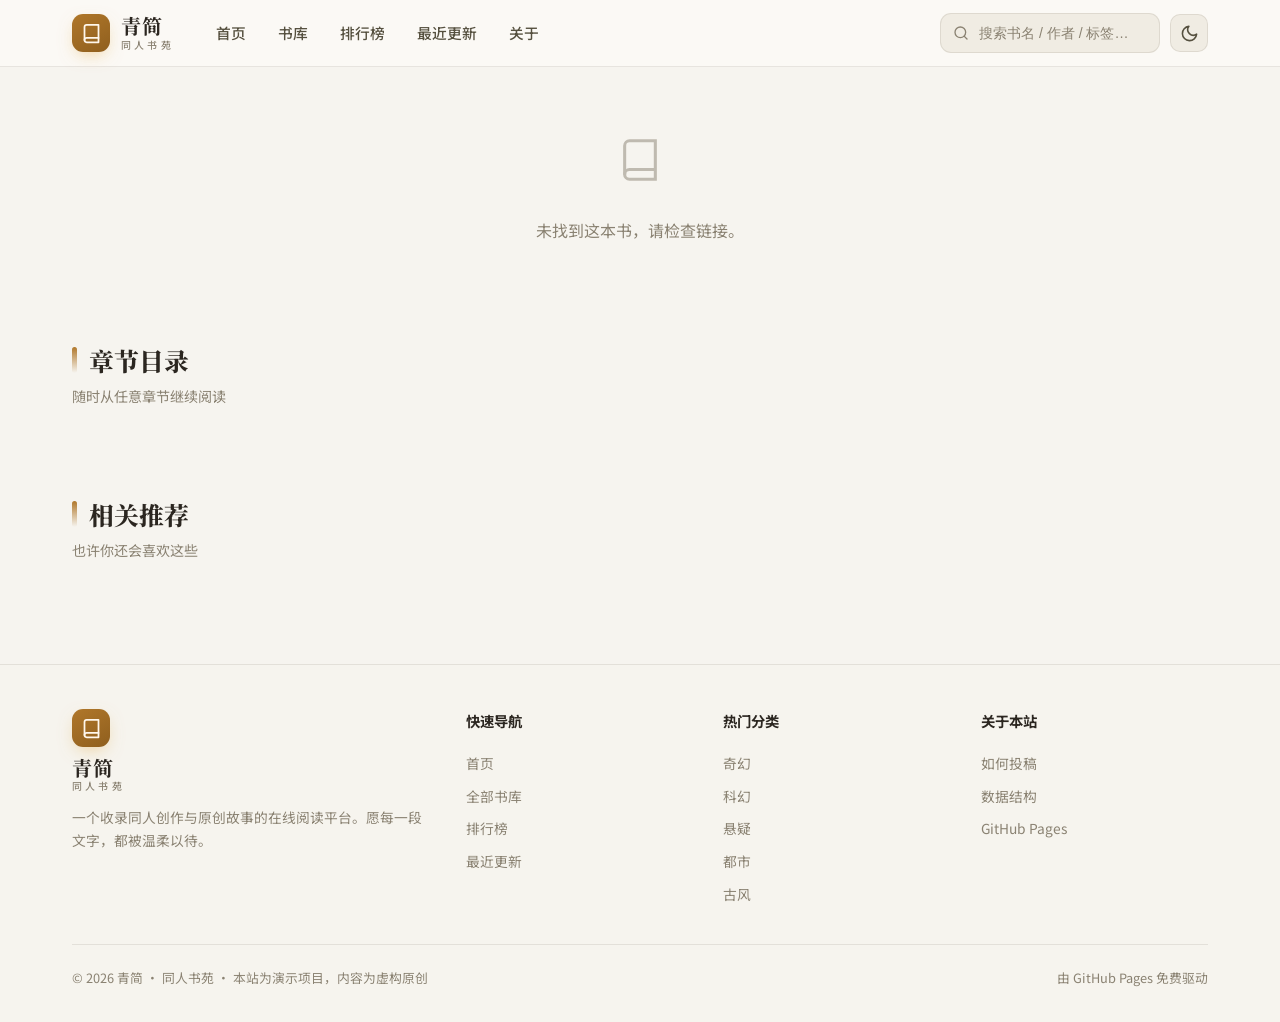
==== book.html @ d0a4579d "Initial commit: 青简·同人书苑 static site" ====
<!DOCTYPE html>
<html lang="zh-CN" data-theme="dark">
<head>
  <meta charset="UTF-8">
  <meta name="viewport" content="width=device-width, initial-scale=1.0">
  <title>书籍详情 · 青简</title>
  <meta name="description" content="青简书籍详情页。">
  <link rel="icon" href="data:image/svg+xml,<svg xmlns='http://www.w3.org/2000/svg' viewBox='0 0 24 24'><rect width='24' height='24' rx='6' fill='%23e6b45c'/><path d='M6 6v12h4l2-2 2 2h4V6H14l-2 2-2-2z' fill='%236b4a13'/></svg>">
  <link rel="preconnect" href="https://fonts.googleapis.com">
  <link rel="preconnect" href="https://fonts.gstatic.com" crossorigin>
  <link href="https://fonts.googleapis.com/css2?family=Noto+Sans+SC:wght@400;500;700&family=Noto+Serif+SC:wght@400;600;700;800&display=swap" rel="stylesheet">
  <link rel="stylesheet" href="assets/css/style.css">
</head>
<body>
  <div data-layout-topbar></div>

  <main class="container">
    <div data-book></div>

    <section class="book-sections">
      <div class="section-head">
        <div><h2>章节目录</h2><p>随时从任意章节继续阅读</p></div>
      </div>
      <div data-chapters></div>
    </section>

    <section class="section" style="padding-top:0">
      <div class="section-head">
        <div><h2>相关推荐</h2><p>也许你还会喜欢这些</p></div>
      </div>
      <div class="related-grid" data-related></div>
    </section>
  </main>

  <div data-layout-footer></div>

  <script src="assets/js/layout.js"></script>
  <script src="assets/js/common.js"></script>
  <script src="assets/js/data.js"></script>
  <script src="assets/js/book.js"></script>
</body>
</html>
---- assets/css/style.css ----
:root {
  --font-serif: 'Noto Serif SC', 'Songti SC', 'STSong', 'SimSun', serif;
  --font-sans: 'Noto Sans SC', 'PingFang SC', 'Microsoft YaHei', -apple-system, sans-serif;
  --bg: #0d1016;
  --bg-2: #141925;
  --bg-3: #1b2231;
  --bg-glass: rgba(20, 25, 37, 0.82);
  --border: rgba(255, 255, 255, 0.08);
  --border-strong: rgba(255, 255, 255, 0.16);
  --text: #e9e7e1;
  --text-soft: #b9bec8;
  --text-muted: #8a919d;
  --accent: #e6b45c;
  --accent-strong: #f0c473;
  --accent-ink: #6b4a13;
  --accent-2: #8b96cf;
  --danger: #d16b6b;
  --success: #5fbf8a;
  --radius: 14px;
  --radius-sm: 9px;
  --shadow: 0 18px 50px -18px rgba(0, 0, 0, 0.72);
  --shadow-sm: 0 8px 26px -14px rgba(0, 0, 0, 0.6);
  --maxw: 1180px;
  --ease: cubic-bezier(0.22, 0.68, 0.35, 1);
}

[data-theme="light"] {
  --bg: #f6f4ef;
  --bg-2: #ffffff;
  --bg-3: #f0ece3;
  --bg-glass: rgba(252, 250, 246, 0.86);
  --border: rgba(60, 50, 30, 0.1);
  --border-strong: rgba(60, 50, 30, 0.18);
  --text: #2b2620;
  --text-soft: #55503f;
  --text-muted: #8a8272;
  --accent: #b0772a;
  --accent-strong: #8f5f1e;
  --accent-ink: #fff7ec;
  --accent-2: #5c6aa8;
  --shadow: 0 18px 50px -24px rgba(70, 60, 40, 0.35);
  --shadow-sm: 0 8px 26px -16px rgba(70, 60, 40, 0.28);
}

* { box-sizing: border-box; }

html { scroll-behavior: smooth; }

body {
  margin: 0;
  font-family: var(--font-sans);
  background: var(--bg);
  color: var(--text);
  line-height: 1.65;
  -webkit-font-smoothing: antialiased;
  text-rendering: optimizeLegibility;
  transition: background 0.4s var(--ease), color 0.4s var(--ease);
}

body.no-scroll { overflow: hidden; }

a { color: inherit; text-decoration: none; }
img { display: block; max-width: 100%; }
button { font-family: inherit; cursor: pointer; }

.container {
  width: 100%;
  max-width: var(--maxw);
  margin: 0 auto;
  padding: 0 22px;
}

::selection { background: var(--accent); color: var(--accent-ink); }

/* ---------- Topbar ---------- */
.topbar {
  position: sticky;
  top: 0;
  z-index: 90;
  backdrop-filter: saturate(150%) blur(14px);
  background: var(--bg-glass);
  border-bottom: 1px solid var(--border);
  transition: background 0.4s var(--ease), border-color 0.4s var(--ease);
}

.topbar-inner {
  display: flex;
  align-items: center;
  gap: 22px;
  height: 66px;
}

.brand {
  display: flex;
  align-items: center;
  gap: 11px;
  flex-shrink: 0;
}

.brand-mark {
  width: 38px;
  height: 38px;
  border-radius: 11px;
  display: grid;
  place-items: center;
  background: linear-gradient(150deg, var(--accent), var(--accent-strong));
  color: var(--accent-ink);
  box-shadow: 0 6px 18px -6px rgba(230, 180, 92, 0.7);
}

.brand-mark svg { width: 21px; height: 21px; }

.brand-name {
  font-family: var(--font-serif);
  font-weight: 700;
  font-size: 1.26rem;
  letter-spacing: 0.06em;
  line-height: 1.1;
}

.brand-name small {
  display: block;
  font-family: var(--font-sans);
  font-size: 0.62rem;
  font-weight: 500;
  letter-spacing: 0.32em;
  color: var(--text-muted);
  margin-top: 2px;
}

.nav {
  display: flex;
  align-items: center;
  gap: 4px;
  margin-left: 6px;
}

.nav a {
  padding: 8px 14px;
  border-radius: 9px;
  font-size: 0.92rem;
  color: var(--text-soft);
  font-weight: 500;
  transition: color 0.2s, background 0.2s;
}

.nav a:hover { color: var(--text); background: var(--bg-3); }
.nav a.active { color: var(--accent); background: color-mix(in srgb, var(--accent) 14%, transparent); }

.topbar-actions {
  margin-left: auto;
  display: flex;
  align-items: center;
  gap: 10px;
}

.icon-btn {
  width: 38px;
  height: 38px;
  border-radius: 10px;
  border: 1px solid var(--border);
  background: var(--bg-3);
  color: var(--text-soft);
  display: grid;
  place-items: center;
  transition: color 0.2s, border-color 0.2s, transform 0.2s;
}

.icon-btn:hover { color: var(--accent); border-color: var(--accent); }
.icon-btn:active { transform: scale(0.94); }
.icon-btn svg { width: 19px; height: 19px; }

.search-box {
  display: flex;
  align-items: center;
  gap: 8px;
  padding: 0 12px;
  height: 40px;
  width: 220px;
  border: 1px solid var(--border);
  border-radius: 11px;
  background: var(--bg-3);
  transition: border-color 0.2s, width 0.3s var(--ease);
}

.search-box:focus-within { border-color: var(--accent); width: 280px; }
.search-box svg { width: 16px; height: 16px; color: var(--text-muted); flex-shrink: 0; }
.search-box input {
  border: none;
  outline: none;
  background: transparent;
  color: var(--text);
  width: 100%;
  font-size: 0.88rem;
}
.search-box input::placeholder { color: var(--text-muted); }

.menu-toggle { display: none; }

/* ---------- Buttons ---------- */
.btn {
  display: inline-flex;
  align-items: center;
  gap: 9px;
  padding: 11px 20px;
  border-radius: 11px;
  border: 1px solid var(--border-strong);
  background: var(--bg-3);
  color: var(--text);
  font-size: 0.92rem;
  font-weight: 600;
  transition: transform 0.18s var(--ease), background 0.2s, border-color 0.2s, color 0.2s, box-shadow 0.2s;
}

.btn:hover { transform: translateY(-2px); }
.btn:active { transform: translateY(0); }
.btn svg { width: 17px; height: 17px; }

.btn-primary {
  background: linear-gradient(135deg, var(--accent), var(--accent-strong));
  border-color: transparent;
  color: var(--accent-ink);
  box-shadow: 0 12px 28px -12px rgba(230, 180, 92, 0.75);
}

.btn-ghost { background: transparent; }
.btn-sm { padding: 7px 14px; font-size: 0.84rem; border-radius: 9px; }

/* ---------- Hero ---------- */
.hero {
  position: relative;
  overflow: hidden;
  margin-top: 12px;
  border-radius: 22px;
  border: 1px solid var(--border);
  box-shadow: var(--shadow);
}

.hero-img {
  position: absolute;
  inset: 0;
  width: 100%;
  height: 100%;
  object-fit: cover;
  filter: saturate(0.92);
}

.hero-veil {
  position: absolute;
  inset: 0;
  background:
    linear-gradient(90deg, rgba(9, 12, 18, 0.92) 0%, rgba(9, 12, 18, 0.62) 46%, rgba(9, 12, 18, 0.22) 100%),
    linear-gradient(0deg, rgba(9, 12, 18, 0.92) 0%, transparent 55%);
}

[data-theme="light"] .hero-veil {
  background:
    linear-gradient(90deg, rgba(38, 32, 22, 0.88) 0%, rgba(38, 32, 22, 0.5) 48%, rgba(38, 32, 22, 0.1) 100%),
    linear-gradient(0deg, rgba(38, 32, 22, 0.9) 0%, transparent 55%);
}

.hero-content {
  position: relative;
  z-index: 2;
  padding: 72px 30px 64px;
  max-width: 620px;
  color: #f3efe7;
}

[data-theme="light"] .hero-content { color: #fff; }

.hero-eyebrow {
  display: inline-flex;
  align-items: center;
  gap: 8px;
  font-size: 0.76rem;
  letter-spacing: 0.28em;
  text-transform: uppercase;
  color: var(--accent-strong);
  border: 1px solid rgba(240, 196, 115, 0.5);
  padding: 6px 12px;
  border-radius: 999px;
}

[data-theme="light"] .hero-eyebrow { color: #ffd98a; border-color: rgba(255, 217, 138, 0.7); }

.hero-title {
  font-family: var(--font-serif);
  font-size: clamp(2rem, 5vw, 3.25rem);
  font-weight: 800;
  letter-spacing: 0.02em;
  line-height: 1.18;
  margin: 22px 0 16px;
}

.hero-title em {
  font-style: normal;
  background: linear-gradient(120deg, var(--accent-strong), var(--accent-strong));
  -webkit-background-clip: text;
  background-clip: text;
  color: transparent;
}

.hero-sub {
  font-size: 1.02rem;
  color: rgba(243, 239, 231, 0.82);
  max-width: 500px;
  margin: 0 0 28px;
}

.hero-actions { display: flex; flex-wrap: wrap; gap: 12px; }
.hero .btn { color: #fff; }
.hero .btn-primary { color: var(--accent-ink); }
.hero .btn-ghost { color: #fff; border-color: rgba(255, 255, 255, 0.32); background: rgba(0, 0, 0, 0.12); }
.hero .btn-ghost:hover { background: rgba(0, 0, 0, 0.24); }

.hero-stats {
  position: relative;
  z-index: 2;
  display: flex;
  gap: 34px;
  padding: 0 30px 40px;
  color: rgba(243, 239, 231, 0.9);
}

.stat b {
  display: block;
  font-family: var(--font-serif);
  font-size: 1.6rem;
  font-weight: 700;
  color: var(--accent-strong);
}

[data-theme="light"] .stat b { color: #ffd98a; }

.stat span { font-size: 0.78rem; color: rgba(243, 239, 231, 0.66); letter-spacing: 0.05em; }

/* ---------- Section ---------- */
.section { padding: 54px 0 26px; }
.section-head {
  display: flex;
  align-items: flex-end;
  justify-content: space-between;
  gap: 20px;
  margin-bottom: 26px;
}

.section-head h2 {
  font-family: var(--font-serif);
  font-size: 1.55rem;
  font-weight: 800;
  margin: 0;
  display: flex;
  align-items: center;
  gap: 12px;
}

.section-head h2::before {
  content: "";
  width: 5px;
  height: 26px;
  border-radius: 4px;
  background: linear-gradient(180deg, var(--accent), transparent);
}

.section-head p { margin: 4px 0 0; color: var(--text-muted); font-size: 0.88rem; }
.section-more { font-size: 0.86rem; color: var(--accent); font-weight: 600; }
.section-more:hover { text-decoration: underline; }

/* ---------- Category tabs ---------- */
.tabs {
  display: flex;
  flex-wrap: wrap;
  gap: 8px;
  margin-bottom: 26px;
}

.tab {
  border: 1px solid var(--border);
  background: var(--bg-3);
  color: var(--text-soft);
  padding: 8px 16px;
  border-radius: 999px;
  font-size: 0.86rem;
  font-weight: 600;
  transition: all 0.2s;
}

.tab:hover { color: var(--text); border-color: var(--border-strong); }
.tab.active {
  background: linear-gradient(135deg, var(--accent), var(--accent-strong));
  color: var(--accent-ink);
  border-color: transparent;
}

/* ---------- Book grid & cards ---------- */
.book-grid {
  display: grid;
  grid-template-columns: repeat(auto-fill, minmax(186px, 1fr));
  gap: 26px 22px;
}

.book-card { position: relative; }

.cover {
  position: relative;
  aspect-ratio: 2 / 3;
  border-radius: var(--radius);
  overflow: hidden;
  background: var(--bg-3);
  box-shadow: var(--shadow-sm);
  border: 1px solid var(--border);
  transition: transform 0.28s var(--ease), box-shadow 0.28s var(--ease);
}

.cover img {
  width: 100%;
  height: 100%;
  object-fit: cover;
  filter: saturate(1.12) contrast(1.06) brightness(0.82);
  transition: transform 0.5s var(--ease);
}

.cover::before {
  content: "";
  position: absolute;
  inset: 0;
  z-index: 2;
  background:
    linear-gradient(160deg, rgba(226, 178, 92, 0.16), transparent 46%),
    radial-gradient(120% 90% at 50% 0%, rgba(10, 13, 20, 0.34), rgba(10, 13, 20, 0.08) 55%, rgba(10, 13, 20, 0.42));
  mix-blend-mode: multiply;
}

.cover::after {
  content: "";
  position: absolute;
  inset: 0;
  z-index: 2;
  background: linear-gradient(180deg, transparent 42%, rgba(8, 10, 15, 0.82));
}

.book-card:hover .cover { transform: translateY(-6px); box-shadow: var(--shadow); }
.book-card:hover .cover img { transform: scale(1.06); }

.cover-tag {
  position: absolute;
  top: 12px;
  left: 12px;
  z-index: 3;
  font-size: 0.7rem;
  font-weight: 600;
  padding: 4px 9px;
  border-radius: 7px;
  background: var(--bg-glass);
  color: var(--text);
  border: 1px solid var(--border-strong);
  backdrop-filter: blur(6px);
}

.cover-tag.series { background: var(--accent); color: var(--accent-ink); border-color: transparent; }
.cover-tag.done { background: color-mix(in srgb, var(--success) 20%, transparent); color: var(--success); }

.cover-rating {
  position: absolute;
  bottom: 10px;
  right: 12px;
  z-index: 3;
  font-family: var(--font-serif);
  font-weight: 700;
  color: #ffd98a;
  font-size: 0.92rem;
  text-shadow: 0 1px 6px rgba(0, 0, 0, 0.6);
}

.book-meta { padding: 12px 4px 0; }
.book-title {
  font-family: var(--font-serif);
  font-size: 1.02rem;
  font-weight: 700;
  line-height: 1.4;
  margin: 0 0 4px;
  overflow: hidden;
  display: -webkit-box;
  -webkit-line-clamp: 2;
  -webkit-box-orient: vertical;
}

.book-author { color: var(--text-muted); font-size: 0.82rem; }
.book-tags { display: flex; flex-wrap: wrap; gap: 6px; margin-top: 8px; }

.tag {
  font-size: 0.72rem;
  color: var(--text-muted);
  background: var(--bg-3);
  border: 1px solid var(--border);
  padding: 3px 8px;
  border-radius: 6px;
}

/* ---------- Rank list ---------- */
.rank-grid {
  display: grid;
  grid-template-columns: repeat(auto-fill, minmax(320px, 1fr));
  gap: 14px;
}

.rank-item {
  display: flex;
  align-items: center;
  gap: 14px;
  padding: 12px;
  border-radius: var(--radius);
  background: var(--bg-2);
  border: 1px solid var(--border);
  transition: transform 0.2s, border-color 0.2s, background 0.2s;
}

.rank-item:hover { transform: translateX(4px); border-color: var(--border-strong); background: var(--bg-3); }

.rank-num {
  font-family: var(--font-serif);
  font-weight: 800;
  font-size: 1.3rem;
  color: var(--text-muted);
  width: 30px;
  text-align: center;
  flex-shrink: 0;
}

.rank-item:nth-child(1) .rank-num, .rank-item:nth-child(2) .rank-num, .rank-item:nth-child(3) .rank-num {
  color: var(--accent);
}

.rank-thumb {
  width: 58px;
  height: 76px;
  border-radius: 8px;
  object-fit: cover;
  flex-shrink: 0;
  box-shadow: var(--shadow-sm);
}

.rank-info { min-width: 0; }
.rank-info h4 { margin: 0 0 3px; font-family: var(--font-serif); font-size: 0.98rem; }
.rank-info p { margin: 0; color: var(--text-muted); font-size: 0.8rem; }

.rank-heat { margin-left: auto; color: var(--accent); font-size: 0.82rem; font-weight: 700; white-space: nowrap; }

/* ---------- Feature banner ---------- */
.feature-banner {
  position: relative;
  overflow: hidden;
  border-radius: 20px;
  border: 1px solid var(--border);
  box-shadow: var(--shadow);
  margin-top: 20px;
}

.feature-banner img { width: 100%; height: 300px; object-fit: cover; }
.feature-banner .veil {
  position: absolute;
  inset: 0;
  background: linear-gradient(90deg, rgba(9, 12, 18, 0.92), rgba(9, 12, 18, 0.2));
}

[data-theme="light"] .feature-banner .veil { background: linear-gradient(90deg, rgba(38, 32, 22, 0.9), rgba(38, 32, 22, 0.15)); }

.feature-banner .meta {
  position: absolute;
  inset: 0;
  z-index: 2;
  display: flex;
  flex-direction: column;
  justify-content: center;
  gap: 10px;
  padding: 0 36px;
  max-width: 520px;
  color: #fff;
}

.feature-banner .meta h3 { font-family: var(--font-serif); font-size: 1.9rem; margin: 0; }
.feature-banner .meta p { margin: 0; color: rgba(255, 255, 255, 0.82); font-size: 0.96rem; }

/* ---------- Footer ---------- */
.footer {
  margin-top: 50px;
  border-top: 1px solid var(--border);
  padding: 44px 0 34px;
  background: color-mix(in srgb, var(--bg) 96%, transparent);
}

.footer-grid {
  display: grid;
  grid-template-columns: 1.6fr 1fr 1fr 1fr;
  gap: 30px;
}

.footer .brand-name { margin-top: 4px; }
.footer-col p { color: var(--text-muted); font-size: 0.86rem; }
.footer-col h5 { font-size: 0.9rem; margin: 0 0 14px; color: var(--text); }
.footer-col a { display: block; color: var(--text-muted); font-size: 0.86rem; padding: 5px 0; }
.footer-col a:hover { color: var(--accent); }
.footer-bottom {
  display: flex;
  justify-content: space-between;
  flex-wrap: wrap;
  gap: 14px;
  margin-top: 34px;
  padding-top: 22px;
  border-top: 1px solid var(--border);
  color: var(--text-muted);
  font-size: 0.8rem;
}

/* ---------- Page hero (subpages) ---------- */
.page-head { padding: 46px 0 26px; }
.page-head h1 { font-family: var(--font-serif); font-size: 2rem; margin: 0; }
.page-head .crumbs { color: var(--text-muted); font-size: 0.86rem; margin-bottom: 10px; }
.page-head .crumbs a:hover { color: var(--accent); }

/* ---------- Book detail ---------- */
.book-hero {
  display: grid;
  grid-template-columns: 250px 1fr;
  gap: 34px;
  padding: 40px 0 20px;
}

.book-cover-lg {
  position: relative;
  aspect-ratio: 2 / 3;
  border-radius: 16px;
  overflow: hidden;
  box-shadow: var(--shadow);
  border: 1px solid var(--border);
}
.book-cover-lg img { width: 100%; height: 100%; object-fit: cover; }

.book-info h1 { font-family: var(--font-serif); font-size: 2rem; margin: 0 0 8px; }
.book-info .author { color: var(--text-muted); font-size: 0.96rem; margin-bottom: 14px; }
.book-info .author b { color: var(--accent); }

.book-stats {
  display: flex;
  flex-wrap: wrap;
  gap: 12px 26px;
  margin: 16px 0 18px;
  padding: 14px 16px;
  border: 1px solid var(--border);
  border-radius: var(--radius);
  background: var(--bg-2);
}

.stat-cell b { font-family: var(--font-serif); font-size: 1.2rem; display: block; }
.stat-cell span { color: var(--text-muted); font-size: 0.78rem; }

.book-intro {
  color: var(--text-soft);
  font-size: 0.96rem;
  line-height: 1.85;
  border-left: 3px solid var(--accent);
  padding-left: 16px;
  margin: 0 0 22px;
}

.book-actions { display: flex; flex-wrap: wrap; gap: 12px; }

.book-sections { padding: 10px 0 60px; }
.chapters-list { list-style: none; padding: 0; margin: 0; }

.chapter-group {
  margin-bottom: 28px;
  padding: 20px;
  border: 1px solid var(--border);
  border-radius: var(--radius);
  background: var(--bg-2);
}

.chapter-group h3 {
  margin: 0 0 14px;
  font-family: var(--font-serif);
  font-size: 1.05rem;
  color: var(--accent);
  display: flex;
  align-items: center;
  gap: 8px;
}

.chapter-list-grid {
  display: grid;
  grid-template-columns: repeat(auto-fill, minmax(260px, 1fr));
  gap: 6px 18px;
}

.chapter-row {
  padding: 10px 12px;
  border-radius: 9px;
  color: var(--text-soft);
  font-size: 0.9rem;
  transition: background 0.2s, color 0.2s;
  display: flex;
  justify-content: space-between;
  gap: 10px;
  align-items: center;
}

.chapter-row:hover { background: var(--bg-3); color: var(--accent); }
.chapter-row .len { color: var(--text-muted); font-size: 0.78rem; white-space: nowrap; }

.related-grid { display: grid; grid-template-columns: repeat(auto-fill, minmax(186px, 1fr)); gap: 22px; }

/* ---------- Reading page ---------- */
.reader { padding: 34px 0 70px; }

.reader-top {
  display: flex;
  align-items: center;
  justify-content: space-between;
  gap: 16px;
  margin-bottom: 22px;
}

.reader-top .back { display: inline-flex; align-items: center; gap: 8px; color: var(--text-muted); font-size: 0.9rem; }
.reader-top .back:hover { color: var(--accent); }

.reader-controls { display: flex; align-items: center; gap: 8px; }
.reader-controls .icon-btn { width: 34px; height: 34px; }

.reader-panel {
  max-width: 720px;
  margin: 0 auto;
  padding: 46px 52px;
  background: var(--bg-2);
  border: 1px solid var(--border);
  border-radius: 20px;
  box-shadow: var(--shadow-sm);
}

.reader-chapter-title {
  text-align: center;
  font-family: var(--font-serif);
  font-size: 1.7rem;
  font-weight: 800;
  margin: 0 0 8px;
}

.reader-meta { text-align: center; color: var(--text-muted); font-size: 0.84rem; margin-bottom: 28px; }
.reader-meta span + span::before { content: " · "; color: var(--border-strong); }

.reader-content {
  font-family: var(--font-serif);
  font-size: 1.1rem;
  line-height: 2.05;
  color: var(--text);
}

.reader-content p { margin: 0 0 1.35em; text-indent: 2em; }
.reader-content p:first-of-type::first-letter {
  font-size: 2.35em;
  float: left;
  line-height: 1;
  margin-right: 0.12em;
  color: var(--accent);
  font-weight: 700;
}

.reader-nav {
  display: flex;
  justify-content: space-between;
  gap: 14px;
  margin-top: 40px;
}
.reader-nav .btn { flex: 1; justify-content: center; }

.toc-drawer {
  position: fixed;
  top: 0;
  right: 0;
  height: 100%;
  width: min(360px, 88vw);
  background: var(--bg-2);
  border-left: 1px solid var(--border);
  box-shadow: var(--shadow);
  z-index: 120;
  transform: translateX(100%);
  transition: transform 0.32s var(--ease);
  display: flex;
  flex-direction: column;
}

.toc-drawer.open { transform: translateX(0); }
.toc-head {
  padding: 20px 22px;
  display: flex;
  align-items: center;
  justify-content: space-between;
  border-bottom: 1px solid var(--border);
}
.toc-head h4 { margin: 0; font-family: var(--font-serif); }
.toc-list { overflow-y: auto; padding: 12px 18px; }
.toc-item {
  display: block;
  padding: 11px 12px;
  border-radius: 9px;
  font-size: 0.9rem;
  color: var(--text-soft);
  transition: background 0.2s, color 0.2s;
}
.toc-item:hover { background: var(--bg-3); color: var(--accent); }
.toc-item.active { background: color-mix(in srgb, var(--accent) 14%, transparent); color: var(--accent); font-weight: 600; }

.overlay {
  position: fixed;
  inset: 0;
  background: rgba(4, 6, 10, 0.55);
  z-index: 110;
  opacity: 0;
  visibility: hidden;
  transition: opacity 0.3s, visibility 0.3s;
}
.overlay.show { opacity: 1; visibility: visible; }

/* ---------- Empty state ---------- */
.empty {
  text-align: center;
  padding: 70px 20px;
  color: var(--text-muted);
}
.empty svg { width: 46px; height: 46px; margin-bottom: 12px; opacity: 0.5; }

/* ---------- Toast ---------- */
.toast {
  position: fixed;
  bottom: 26px;
  left: 50%;
  transform: translate(-50%, 20px);
  background: var(--bg-2);
  border: 1px solid var(--border-strong);
  color: var(--text);
  padding: 12px 20px;
  border-radius: 11px;
  box-shadow: var(--shadow);
  font-size: 0.9rem;
  z-index: 200;
  opacity: 0;
  visibility: hidden;
  transition: all 0.3s var(--ease);
}
.toast.show { opacity: 1; visibility: visible; transform: translate(-50%, 0); }

/* ---------- Responsive ---------- */
@media (max-width: 1020px) {
  .footer-grid { grid-template-columns: 1fr 1fr; }
  .book-hero { grid-template-columns: 210px 1fr; gap: 24px; }
}

@media (max-width: 820px) {
  .nav { display: none; position: absolute; top: 66px; left: 0; right: 0; flex-direction: column; align-items: stretch; gap: 4px; padding: 12px 22px 18px; background: var(--bg-glass); backdrop-filter: blur(14px); border-bottom: 1px solid var(--border); }
  .nav.open { display: flex; }
  .menu-toggle { display: grid; }
  .search-box { width: 170px; }
  .search-box:focus-within { width: 200px; }
  .book-hero { grid-template-columns: 1fr; }
  .book-cover-lg { max-width: 210px; }
  .hero-content { padding: 52px 20px 44px; }
  .hero-stats { padding: 0 20px 30px; gap: 24px; }
  .reader-panel { padding: 32px 24px; }
}

@media (max-width: 520px) {
  .container { padding: 0 16px; }
  .brand-name { font-size: 1.1rem; }
  .search-box { width: 46px; padding: 0; justify-content: center; }
  .search-box input { display: none; }
  .search-box:focus-within { width: 46px; }
  .book-grid, .related-grid { grid-template-columns: repeat(auto-fill, minmax(150px, 1fr)); gap: 18px; }
  .rank-grid { grid-template-columns: 1fr; }
  .footer-grid { grid-template-columns: 1fr; }
  .reader-nav { flex-direction: column; }
}

/* ---------- Motion ---------- */
.reveal { opacity: 0; transform: translateY(18px); transition: opacity 0.6s var(--ease), transform 0.6s var(--ease); }
.reveal.in { opacity: 1; transform: none; }

@media (prefers-reduced-motion: reduce) {
  * { transition: none !important; animation: none !important; }
  html { scroll-behavior: auto; }
}
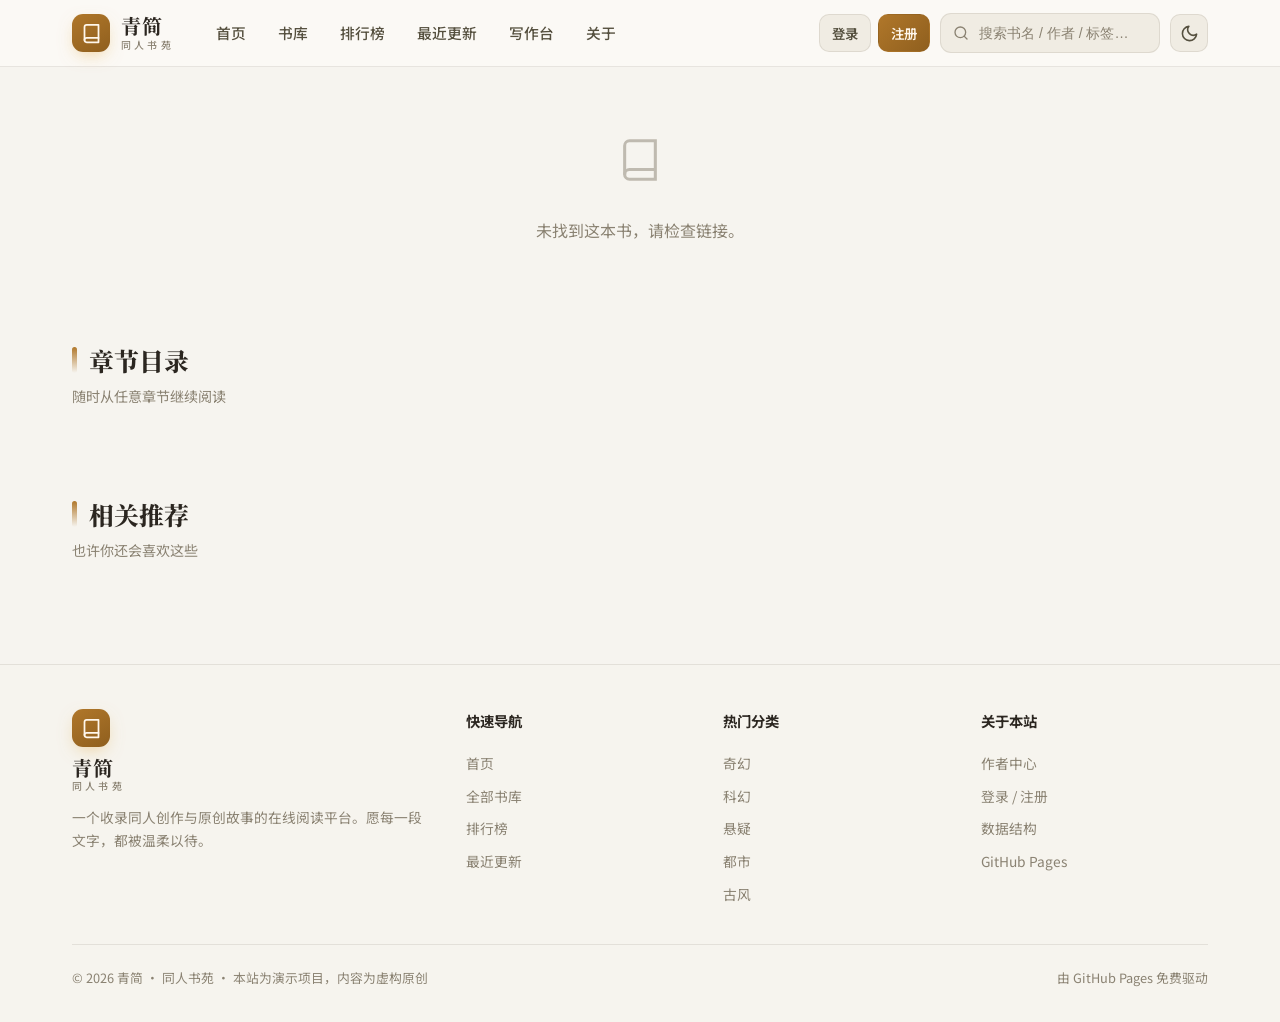
==== commit 8b65a2f3: "feat: 新增作者中心、登录与作品编辑原型" ====
--- a/book.html
+++ b/book.html
@@ -34,6 +34,7 @@
 
   <div data-layout-footer></div>
 
+  <script src="assets/js/store.js"></script>
   <script src="assets/js/layout.js"></script>
   <script src="assets/js/common.js"></script>
   <script src="assets/js/data.js"></script>
--- a/assets/css/style.css
+++ b/assets/css/style.css
@@ -154,6 +154,65 @@
   gap: 10px;
 }
 
+.auth-actions {
+  display: flex;
+  align-items: center;
+  gap: 7px;
+}
+
+.auth-link {
+  display: inline-flex;
+  align-items: center;
+  justify-content: center;
+  min-height: 38px;
+  padding: 0 12px;
+  border: 1px solid var(--border);
+  border-radius: 10px;
+  background: var(--bg-3);
+  color: var(--text-soft);
+  font-size: 0.84rem;
+  font-weight: 600;
+  transition: color 0.2s, border-color 0.2s, background 0.2s;
+}
+
+.auth-link:hover { color: var(--accent); border-color: var(--accent); }
+.auth-link-primary {
+  border-color: transparent;
+  background: linear-gradient(135deg, var(--accent), var(--accent-strong));
+  color: var(--accent-ink);
+}
+.auth-link-primary:hover { color: var(--accent-ink); }
+.auth-logout { padding: 0 10px; }
+
+.auth-user {
+  display: inline-flex;
+  align-items: center;
+  gap: 8px;
+  min-height: 38px;
+  padding: 0 10px 0 5px;
+  border: 1px solid var(--border);
+  border-radius: 999px;
+  background: var(--bg-3);
+  color: var(--text-soft);
+  font-size: 0.84rem;
+  font-weight: 600;
+  transition: color 0.2s, border-color 0.2s;
+}
+
+.auth-user:hover { color: var(--accent); border-color: var(--accent); }
+.avatar-sm {
+  width: 29px;
+  height: 29px;
+  border-radius: 50%;
+  display: grid;
+  place-items: center;
+  color: #fff;
+  font-family: var(--font-serif);
+  font-size: 0.84rem;
+  font-weight: 800;
+  flex-shrink: 0;
+}
+
 .icon-btn {
   width: 38px;
   height: 38px;
@@ -225,6 +284,70 @@
 
 .btn-ghost { background: transparent; }
 .btn-sm { padding: 7px 14px; font-size: 0.84rem; border-radius: 9px; }
+
+.btn-theater {
+  border-color: color-mix(in srgb, var(--accent) 48%, transparent);
+  background: color-mix(in srgb, var(--accent) 13%, transparent);
+  color: var(--accent);
+}
+
+.btn-theater:hover {
+  background: color-mix(in srgb, var(--accent) 22%, transparent);
+  border-color: var(--accent);
+}
+
+/* ---------- Theater promo (home) ---------- */
+.theater-promo {
+  position: relative;
+  overflow: hidden;
+  border-radius: 22px;
+  border: 1px solid var(--border);
+  box-shadow: var(--shadow);
+  min-height: 340px;
+  display: flex;
+  align-items: center;
+}
+
+.theater-promo-bg { position: absolute; inset: 0; }
+.theater-promo-bg img { width: 100%; height: 100%; object-fit: cover; filter: saturate(0.92) brightness(0.62); transform: scale(1.02); }
+
+.theater-promo-veil {
+  position: absolute;
+  inset: 0;
+  background:
+    linear-gradient(90deg, rgba(7, 10, 16, 0.94) 0%, rgba(7, 10, 16, 0.72) 46%, rgba(7, 10, 16, 0.22) 100%),
+    linear-gradient(0deg, rgba(7, 10, 16, 0.9) 0%, transparent 60%);
+}
+
+.theater-promo-body {
+  position: relative;
+  z-index: 2;
+  max-width: 620px;
+  padding: 46px 40px;
+  color: #f3efe7;
+}
+
+.theater-promo-body h2 {
+  font-family: var(--font-serif);
+  font-size: clamp(1.6rem, 3.4vw, 2.3rem);
+  margin: 18px 0 12px;
+  letter-spacing: 0.02em;
+}
+
+.theater-promo-body p {
+  color: rgba(243, 239, 231, 0.82);
+  font-size: 0.98rem;
+  line-height: 1.9;
+  margin: 0 0 24px;
+  max-width: 540px;
+}
+
+.theater-promo .btn-ghost { color: #fff; border-color: rgba(255, 255, 255, 0.3); background: rgba(0, 0, 0, 0.16); }
+.theater-promo .btn-ghost:hover { background: rgba(0, 0, 0, 0.3); }
+
+@media (max-width: 640px) {
+  .theater-promo-body { padding: 34px 22px; }
+}
 
 /* ---------- Hero ---------- */
 .hero {
@@ -721,10 +844,10 @@
   margin-bottom: 22px;
 }
 
-.reader-top .back { display: inline-flex; align-items: center; gap: 8px; color: var(--text-muted); font-size: 0.9rem; }
+.reader-top .back { display: inline-flex; align-items: center; gap: 8px; color: var(--text-muted); font-size: 0.9rem; white-space: nowrap; flex-shrink: 0; }
 .reader-top .back:hover { color: var(--accent); }
 
-.reader-controls { display: flex; align-items: center; gap: 8px; }
+.reader-controls { display: flex; align-items: center; gap: 8px; flex-shrink: 0; }
 .reader-controls .icon-btn { width: 34px; height: 34px; }
 
 .reader-panel {
@@ -859,6 +982,7 @@
   .nav { display: none; position: absolute; top: 66px; left: 0; right: 0; flex-direction: column; align-items: stretch; gap: 4px; padding: 12px 22px 18px; background: var(--bg-glass); backdrop-filter: blur(14px); border-bottom: 1px solid var(--border); }
   .nav.open { display: flex; }
   .menu-toggle { display: grid; }
+  .auth-user-name, .auth-logout { display: none; }
   .search-box { width: 170px; }
   .search-box:focus-within { width: 200px; }
   .book-hero { grid-template-columns: 1fr; }
@@ -871,6 +995,7 @@
 @media (max-width: 520px) {
   .container { padding: 0 16px; }
   .brand-name { font-size: 1.1rem; }
+  .auth-actions { display: none; }
   .search-box { width: 46px; padding: 0; justify-content: center; }
   .search-box input { display: none; }
   .search-box:focus-within { width: 46px; }
@@ -878,6 +1003,8 @@
   .rank-grid { grid-template-columns: 1fr; }
   .footer-grid { grid-template-columns: 1fr; }
   .reader-nav { flex-direction: column; }
+  .reader-top { flex-wrap: wrap; }
+  .reader-controls { width: 100%; justify-content: flex-end; }
 }
 
 /* ---------- Motion ---------- */
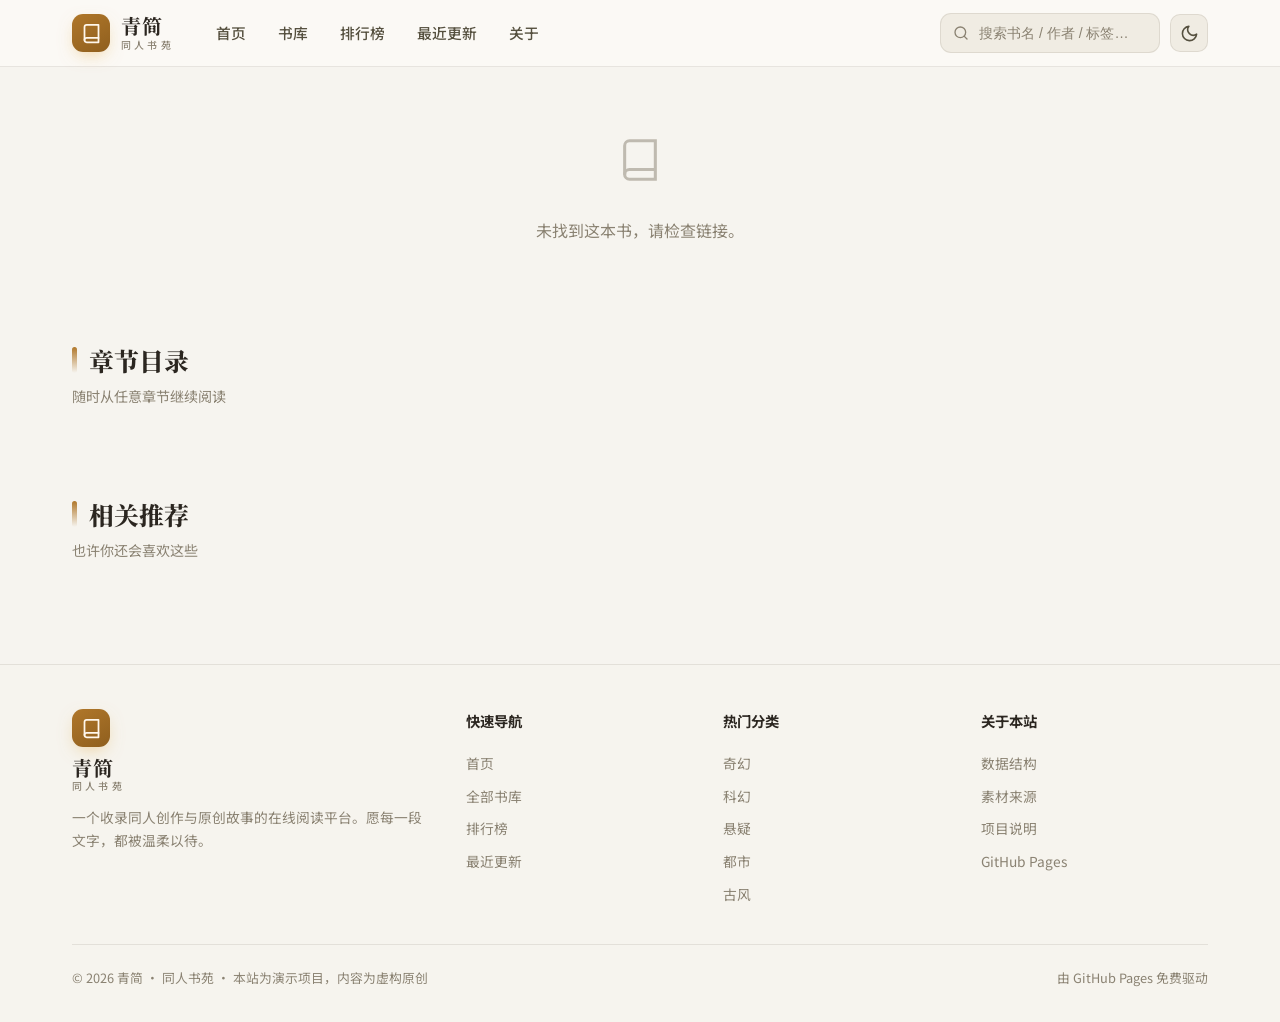
==== commit bd7edb40: "feat: 移除登录与作者中心，站点改为纯静态阅读" ====
--- a/book.html
+++ b/book.html
@@ -34,7 +34,6 @@
 
   <div data-layout-footer></div>
 
-  <script src="assets/js/store.js"></script>
   <script src="assets/js/layout.js"></script>
   <script src="assets/js/common.js"></script>
   <script src="assets/js/data.js"></script>
--- a/assets/css/style.css
+++ b/assets/css/style.css
@@ -154,65 +154,6 @@
   gap: 10px;
 }
 
-.auth-actions {
-  display: flex;
-  align-items: center;
-  gap: 7px;
-}
-
-.auth-link {
-  display: inline-flex;
-  align-items: center;
-  justify-content: center;
-  min-height: 38px;
-  padding: 0 12px;
-  border: 1px solid var(--border);
-  border-radius: 10px;
-  background: var(--bg-3);
-  color: var(--text-soft);
-  font-size: 0.84rem;
-  font-weight: 600;
-  transition: color 0.2s, border-color 0.2s, background 0.2s;
-}
-
-.auth-link:hover { color: var(--accent); border-color: var(--accent); }
-.auth-link-primary {
-  border-color: transparent;
-  background: linear-gradient(135deg, var(--accent), var(--accent-strong));
-  color: var(--accent-ink);
-}
-.auth-link-primary:hover { color: var(--accent-ink); }
-.auth-logout { padding: 0 10px; }
-
-.auth-user {
-  display: inline-flex;
-  align-items: center;
-  gap: 8px;
-  min-height: 38px;
-  padding: 0 10px 0 5px;
-  border: 1px solid var(--border);
-  border-radius: 999px;
-  background: var(--bg-3);
-  color: var(--text-soft);
-  font-size: 0.84rem;
-  font-weight: 600;
-  transition: color 0.2s, border-color 0.2s;
-}
-
-.auth-user:hover { color: var(--accent); border-color: var(--accent); }
-.avatar-sm {
-  width: 29px;
-  height: 29px;
-  border-radius: 50%;
-  display: grid;
-  place-items: center;
-  color: #fff;
-  font-family: var(--font-serif);
-  font-size: 0.84rem;
-  font-weight: 800;
-  flex-shrink: 0;
-}
-
 .icon-btn {
   width: 38px;
   height: 38px;
@@ -982,7 +923,6 @@
   .nav { display: none; position: absolute; top: 66px; left: 0; right: 0; flex-direction: column; align-items: stretch; gap: 4px; padding: 12px 22px 18px; background: var(--bg-glass); backdrop-filter: blur(14px); border-bottom: 1px solid var(--border); }
   .nav.open { display: flex; }
   .menu-toggle { display: grid; }
-  .auth-user-name, .auth-logout { display: none; }
   .search-box { width: 170px; }
   .search-box:focus-within { width: 200px; }
   .book-hero { grid-template-columns: 1fr; }
@@ -995,7 +935,6 @@
 @media (max-width: 520px) {
   .container { padding: 0 16px; }
   .brand-name { font-size: 1.1rem; }
-  .auth-actions { display: none; }
   .search-box { width: 46px; padding: 0; justify-content: center; }
   .search-box input { display: none; }
   .search-box:focus-within { width: 46px; }
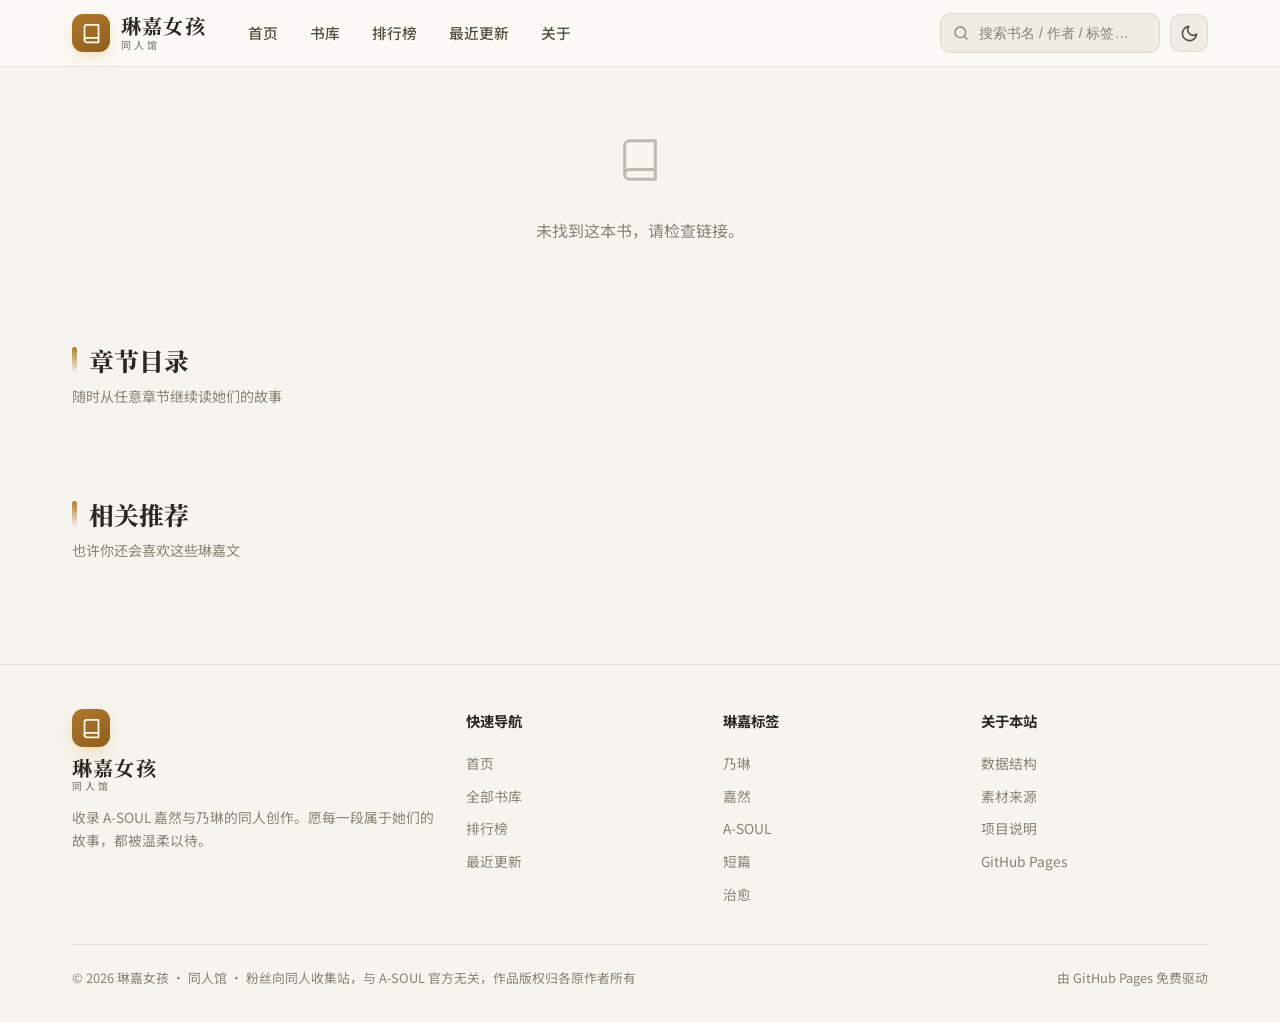
==== commit 96d8ab0b: "feat: 全站文案改为「琳嘉女孩 · 同人馆」，替换通用站名与失效分类" ====
--- a/book.html
+++ b/book.html
@@ -3,8 +3,8 @@
 <head>
   <meta charset="UTF-8">
   <meta name="viewport" content="width=device-width, initial-scale=1.0">
-  <title>书籍详情 · 青简</title>
-  <meta name="description" content="青简书籍详情页。">
+  <title>作品详情 · 琳嘉女孩 同人馆</title>
+  <meta name="description" content="嘉然与乃琳同人作品的简介、章节目录与在线阅读入口。">
   <link rel="icon" href="data:image/svg+xml,<svg xmlns='http://www.w3.org/2000/svg' viewBox='0 0 24 24'><rect width='24' height='24' rx='6' fill='%23e6b45c'/><path d='M6 6v12h4l2-2 2 2h4V6H14l-2 2-2-2z' fill='%236b4a13'/></svg>">
   <link rel="preconnect" href="https://fonts.googleapis.com">
   <link rel="preconnect" href="https://fonts.gstatic.com" crossorigin>
@@ -19,14 +19,14 @@
 
     <section class="book-sections">
       <div class="section-head">
-        <div><h2>章节目录</h2><p>随时从任意章节继续阅读</p></div>
+        <div><h2>章节目录</h2><p>随时从任意章节继续读她们的故事</p></div>
       </div>
       <div data-chapters></div>
     </section>
 
     <section class="section" style="padding-top:0">
       <div class="section-head">
-        <div><h2>相关推荐</h2><p>也许你还会喜欢这些</p></div>
+        <div><h2>相关推荐</h2><p>也许你还会喜欢这些琳嘉文</p></div>
       </div>
       <div class="related-grid" data-related></div>
     </section>
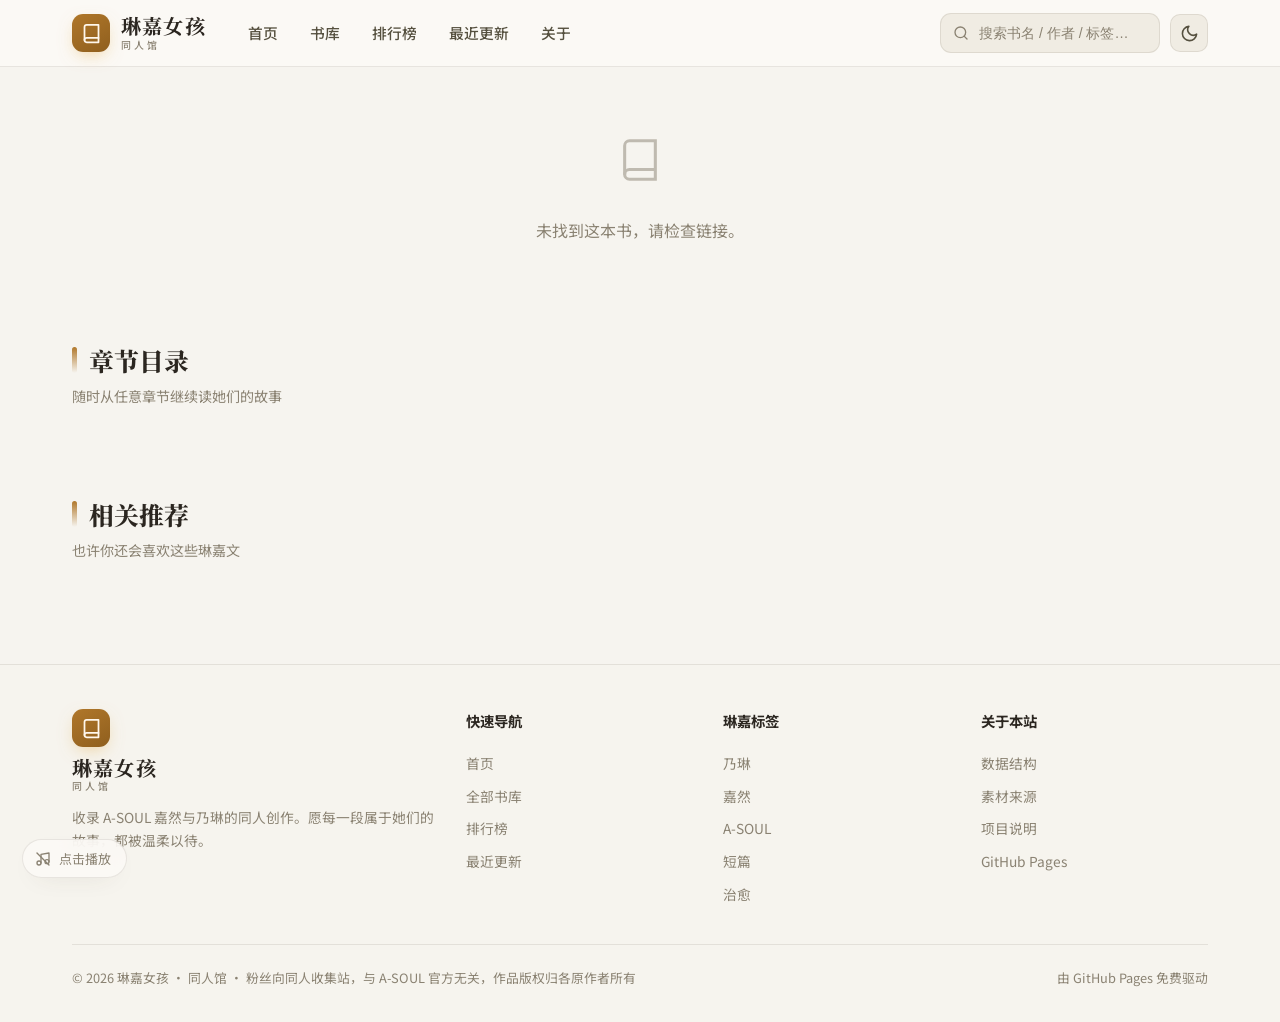
==== commit 7d472201: "feat: 浏览页新增站内背景音乐，《江南春色》《枝江》交叉淡入淡出循环" ====
--- a/book.html
+++ b/book.html
@@ -38,5 +38,6 @@
   <script src="assets/js/common.js"></script>
   <script src="assets/js/data.js"></script>
   <script src="assets/js/book.js"></script>
+  <script src="assets/js/bgm.js"></script>
 </body>
 </html>
--- a/assets/css/style.css
+++ b/assets/css/style.css
@@ -954,3 +954,56 @@
   * { transition: none !important; animation: none !important; }
   html { scroll-behavior: auto; }
 }
+
+/* ---------- 站内背景音乐 ---------- */
+.bgm-btn {
+  position: fixed;
+  left: 22px;
+  bottom: 22px;
+  z-index: 78;
+  display: inline-flex;
+  align-items: center;
+  gap: 8px;
+  padding: 9px 15px 9px 12px;
+  border-radius: 999px;
+  border: 1px solid var(--border);
+  background: var(--bg-glass);
+  backdrop-filter: blur(12px);
+  color: var(--text-muted);
+  font-size: 13px;
+  font-family: var(--font-sans);
+  cursor: pointer;
+  box-shadow: var(--shadow-sm);
+  transition: color 0.2s var(--ease), border-color 0.2s var(--ease), transform 0.2s var(--ease);
+}
+
+.bgm-btn:hover {
+  color: var(--text);
+  border-color: var(--border-strong);
+  transform: translateY(-2px);
+}
+
+.bgm-btn .bgm-icon { display: inline-flex; }
+.bgm-btn .bgm-icon svg { width: 16px; height: 16px; display: block; }
+
+.bgm-audio { display: none; }
+
+.bgm-btn.is-playing {
+  color: var(--accent);
+  border-color: color-mix(in srgb, var(--accent) 42%, transparent);
+}
+
+.bgm-btn.is-playing .bgm-icon { animation: bgm-pulse 2.4s ease-in-out infinite; }
+
+@keyframes bgm-pulse {
+  0%, 100% { opacity: 1; }
+  50% { opacity: 0.55; }
+}
+
+@media (prefers-reduced-motion: reduce) {
+  .bgm-btn.is-playing .bgm-icon { animation: none; }
+}
+
+@media (max-width: 640px) {
+  .bgm-btn { left: 12px; bottom: 12px; padding: 8px 12px; font-size: 12px; }
+}
